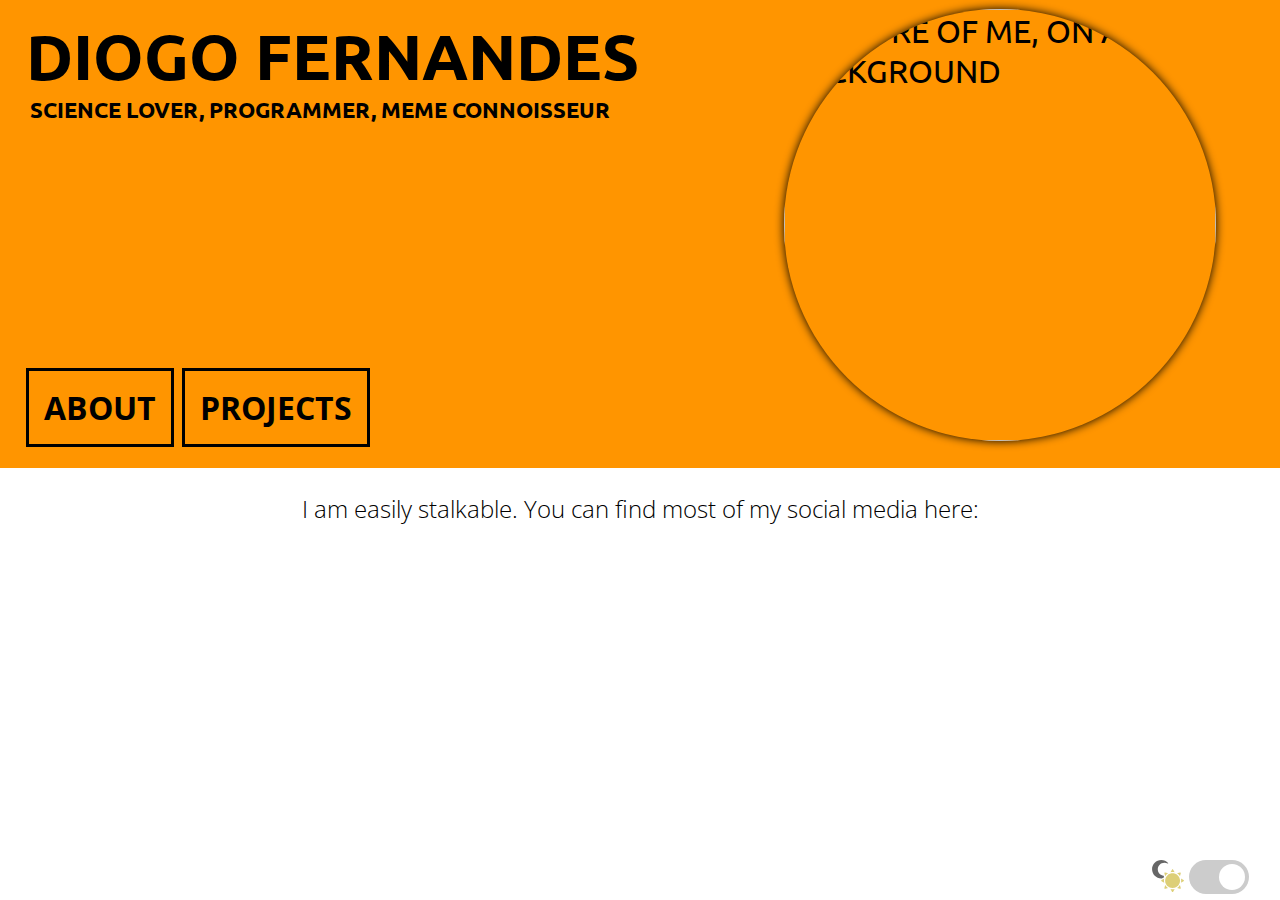
==== index.html @ 6f188e2b "Update jQuery version" ====
<html>

<head>
  <title>Diogo's Website</title>
  <meta charset="utf-8">
  <meta name="viewport" content="width=device-width, user-scalable=no, initial-scale=1.0, maximum-scale=1.0, minimum-scale=1.0">
  <meta name="description" content="Diogo Fernandes">
  <meta name="author" content="Diogo Fernandes">
  <meta name="keywords" content="Diogo S.C. Fernandes, Diogo Fernandes, Diogo Sousa Cabral Fernandes, diogoscf, diogo.scf, diogo_scf, Diogo, Fernandes">

  <!--Social Media stuff -->
  <meta property="og:title" content="Diogo Fernandes">
  <meta property="og:type" content="website">
  <meta property="og:site_name" content="diogos.cf">
  <meta property="og:url" content="https://diogos.cf/">
  <meta property="og:description" content="I'm Diogo, a 16 year old science lover, programmer, and meme connoisseur">
  <meta property="og:locale" content="en_GB">
  <meta property="og:image" content="https://diogos.cf/assets/me-blue-bg.png">
  <meta property="og:image:width" content="500">
  <meta property="og:image:height" content="611">
  <meta property="og:image:alt" content="https://diogos.cf/assets/me-blue-bg.png">
  <meta property="twitter:card" content="summary_large_image">
  <meta property="twitter:url" content="https://diogos.cf">
  <meta property="twitter:title" content="Diogo Fernandes">
  <meta property="twitter:description" content="I'm Diogo, a 16 year old science lover, programmer, and meme connoisseur">
  <meta property="twitter:image" content="https://diogos.cf/assets/me-blue-bg.png">
  <meta name="twitter:creator" content="@diogo_scf">

  <link rel="stylesheet" href="https://use.fontawesome.com/releases/v5.8.2/css/solid.css">
  <link rel="stylesheet" href="https://use.fontawesome.com/releases/v5.8.2/css/regular.css">
  <link rel="stylesheet" href="https://use.fontawesome.com/releases/v5.8.2/css/brands.css">
  <link rel="stylesheet" href="https://use.fontawesome.com/releases/v5.8.2/css/fontawesome.css">
  <link rel="stylesheet" href="./css/main.css">
  <script src="https://ajax.googleapis.com/ajax/libs/jquery/3.4.1/jquery.min.js"></script>
  <script src="./js/theme.js" type="text/javascript"></script>
</head>

<body>
  <div class="top">
    <div class="mypic">
      <img src="./assets/me-coding.png" alt="Picture of me, on a code background">
    </div>
    <h1>Diogo Fernandes</h1>
    <h2 class="space-under">Science lover, programmer, meme connoisseur</h2>
    <div class="nav">
      <a href="./about">
        <div class="btn">About</div>
      </a>
      <a href="javascript:alert('Currently unavailable')">
        <div class="btn">Projects</div>
      </a>
    </div>
  </div>
  <div class="bottom">
    <p class="stalk-text">I am easily stalkable. You can find most of my social media here:</p>
    <ul class="stalk-list">
      <li><a href="mailto:diogo@diogos.cf" title="diogo@diogos.cf"><i class="fas fa-envelope"></i></a></li>
      <li><a href="https://github.com/diogoscf" title="diogoscf"><i class="fab fa-github"></i></a></li>
      <li><a href="https://instagram.com/diogo.scf" title="@diogoscf"><i class="fab fa-instagram"></i></a></li>
      <li><a href="https://t.me/diogoscf" title="@diogoscf"><i class="fab fa-telegram"></i></a></li>
      <li><a href="https://snapchat.com/add/diogo_scf" title="diogo_scf"><i class="fab fa-snapchat"></i></a></li>
      <li><a href="https://facebook.com/diogoscf" title="@diogoscf"><i class="fab fa-facebook"></i></a></li>
      <li><a href="https://twitter.com/diogo_scf" title="@diogo_scf"><i class="fab fa-twitter"></i></a></li>
      <li><a href="javascript:alert('Sike! You thought')"><i class="fab fa-reddit"></i></a></li>
    </ul>
  </div>

  <label class="switch">
    <img src="./assets/sunmoon.svg">
    <input type="checkbox" id="theme-switch">
    <span class="slider"></span>
  </label>

</body>

</html>
---- css/main.css ----
@charset "UTF-8";
@import url('https://fonts.googleapis.com/css?family=Open+Sans|Ubuntu&display=swap');

* {
  scroll-behavior: smooth;
}

:root {
  --theme: #ff7300; /*#ff9500 or #ff7300*/
  --main-height: 50vh;
  --text-colour: white; /*black or white*/
  --bg-colour: black; /*white or black*/
}

html, body {
  font-family: "Open Sans", "Roboto", "Arial", sans-serif;
  margin: 0;
  position: relative;
  overflow-x: hidden;
  transition: .3s;
  color: var(--text-colour);
  background-color: var(--bg-colour)
}

.top {
  font-family: "Ubuntu", "Roboto", "Arial", sans-serif;
  background-color: var(--theme);
  color: black;
  padding: 1vh 2vw;
  width: 96vw;
  min-height: var(--main-height);
  font-size: 2em;
  text-transform: uppercase;
  position: relative;
  display: flex;
  align-items: flex-start;
  flex-direction: column;
}

.about-top {
  min-height: calc(var(--main-height) / 2);
}

.top h1 {
  margin: 0.1em 0 0 0;
  font-size: 2em;
  font-weight: 700;
  text-transform: uppercase;
}

.top h2 {
  margin: 0 0 0 0.2em;
  font-size: 0.7em;
}

.space-under {
  margin-bottom: 1em !important;
}

.nav {
  font-family: "Open Sans", "Roboto", "Arial", sans-serif;
  margin-top: auto;
  margin-bottom: 30px;
}

.btn {
  display: inline;
  text-align: center;
  border: 3px solid black;
  padding: 15px;
  color: black;
  background-color: var(--theme);
  transition: .3s;
}

.nav a {
  text-decoration: none;
  font-weight: bold;
}

.nav a:hover>.btn {
  background-color: black;
  color: var(--theme)
}

.mypic {
  position: absolute;
  right: 5vw;
}

/*Note: once min() and max() can be used, the commented versions can be
used instead of the query at the bottom*/
.mypic img {
  height: calc(var(--main-height) - 2vh);
  /*height: min(calc(var(--main-height) - 2vh), 30vw);*/
  width: calc(var(--main-height) - 2vh);
  /*width: min(calc(var(--main-height) - 2vh), 30vw);*/
  border-radius: 24vh;
  box-shadow: 0 0 10px;
  object-fit: cover;
}

.bottom {
  width: 100vw;
  text-align: center;
  font-size: 1.5em;
  margin-bottom: 50px;
}

.stalk-text {
  font-weight: 100;
}

.stalk-list {
  list-style-type: none;
  text-align: center;
}

.stalk-list li {
  display: inline;
  font-size: 2em;
  margin-right: 20px;
}

.stalk-list i {
  color: var(--text-colour);
  transition: .3s;
}

.stalk-list i:hover {
  color: var(--theme);
}

.description {
  font-weight: 100;
  width: 60vw;
  text-align: justify;
  margin: auto;
}

.skills {
   display: flex;
   flex-wrap: wrap;
   margin: auto;
   width: 60vw;
}

.skills div {
   text-align: center;
   padding: 0;
   margin: auto;
   margin-bottom: 20px;
   width: 30%;
   display: flex;
   align-items: center;
   justify-content: center;
}

.skills i {
   margin-right: 5px;
}

.achievements {
  width: 60vw;
  margin: auto;
}

.achievements p {
  font-size: 1.1em;
  margin-bottom: 0;
}

.event {
  margin-top: 0;
  padding: 0;
}

.event p {
  margin: 0;
}

.used-skills {
  font-size: 0.8em;
  font-weight: 500;
  margin: 0;
}

.used-skills i {
  margin-right: 3px;
}

.used-skills :not(:last-child)::after {
  content: " • ";
}

.event:not(:last-child)::after {
  content: "";
  background-color: #303030;
  width: 2px;
  height: 70px;
  margin: auto;
  display: block;
}

.switch {
    position: fixed;
    bottom: 0px;
    right: 0px;
    margin: .5em;
    width: 120px;
}

.switch img {
    height: 2em;
    -webkit-user-select: none; /* Safari, old Chrome and old Opera */
    -ms-user-select: none; /* IE 10+ and Edge */
    -moz-user-select: none; /* Old Firefox */
    user-select: none;
}

#theme-switch {
    display: none;
}

.slider {
    position: absolute;
    cursor: pointer;
    top: 0;
    left: 37px;
    right: 0;
    width: 60px;
    height: 34px;
    background-color: #444;
    transition: .4s;
    border-radius: 34px;
}

.slider:before {
    position: absolute;
    content: "";
    height: 26px;
    width: 26px;
    left: 4px;
    bottom: 4px;
    background-color: white;
    transition: .4s;
    border-radius: 50%;
}

#theme-switch:checked + .slider {
    background-color: #ccc;
}

#theme-switch:checked + .slider:before {
    transform: translateX(26px);
}

.four-o-four {
  font-size: 5em !important;
}

/*Note: once min() and max() can be used, the commented lines in the original block
can be used instead of this query */
@media screen and (max-width: 1130px) {
  .mypic {
    top: calc(var(--main-height) - 30vw);
  }
  .mypic img {
    height: 30vw;
    width: 30vw;
    border-radius: 15vw;
  }
  .info img {
    display: none;
  }
  .description {
    width: 70vw;
  }
  .skills {
    width: 70vw;
  }
  .achievements {
    width: 70vw;
  }
}

@media screen and (max-width: 600px) {
  html, body {
    font-size: 0.9em;
  }
  .mypic img {
    display:none;
  }
  .description {
    width: 80vw;
  }
  .skills {
    width: 90vw;
  }
  .achievements {
    width: 90vw;
  }
}

/*The following can be used to detect JS enabling once the scripting query is supported
@media (scripting: none) or (scripting: initial-only) {
  do something
}
*/
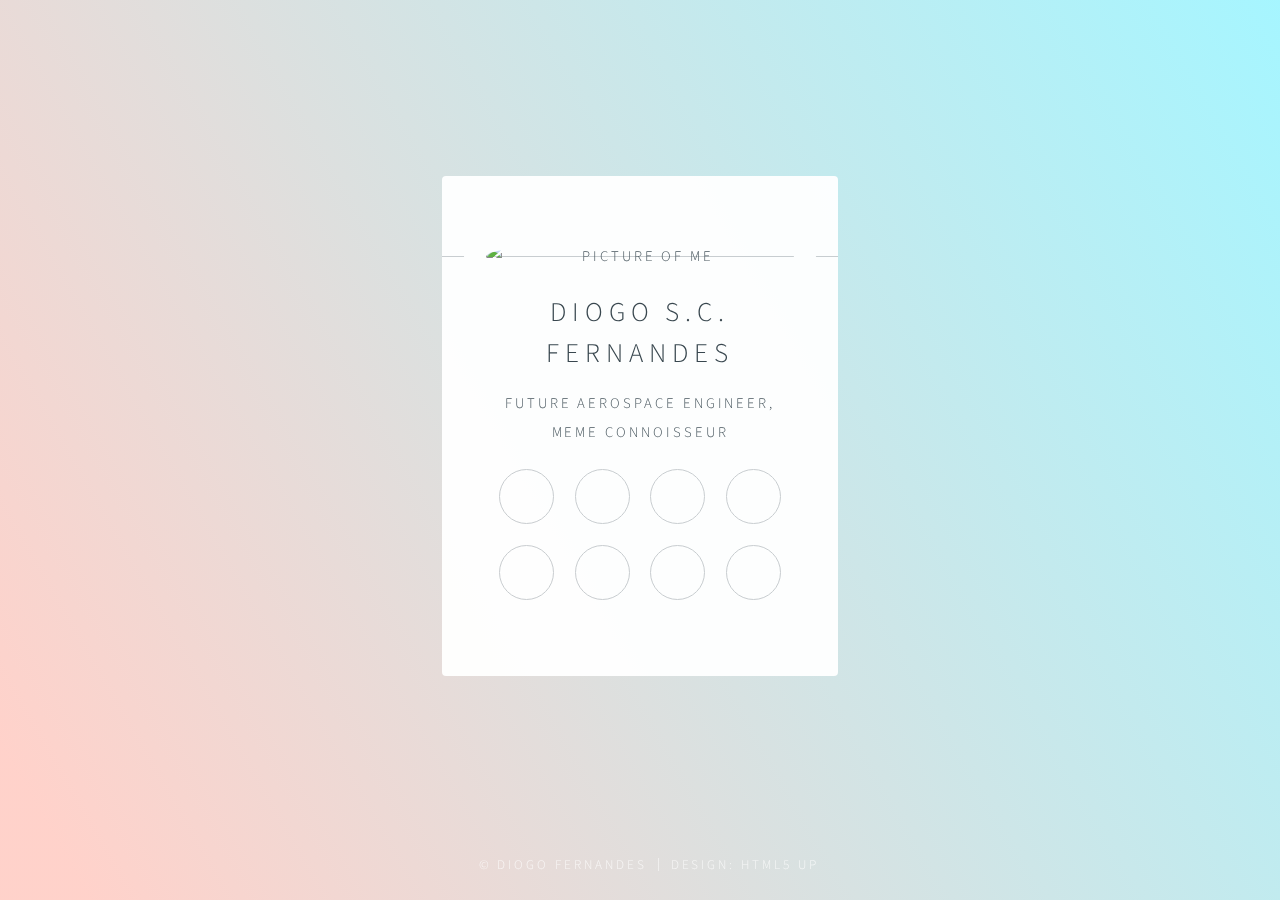
==== commit 8e3f7591: "change description" ====
--- a/index.html
+++ b/index.html
@@ -1,75 +1,94 @@
-<html>
+<!DOCTYPE html>
+<html lang="en">
 
 <head>
-  <title>Diogo's Website</title>
-  <meta charset="utf-8">
-  <meta name="viewport" content="width=device-width, user-scalable=no, initial-scale=1.0, maximum-scale=1.0, minimum-scale=1.0">
-  <meta name="description" content="Diogo Fernandes">
-  <meta name="author" content="Diogo Fernandes">
-  <meta name="keywords" content="Diogo S.C. Fernandes, Diogo Fernandes, Diogo Sousa Cabral Fernandes, diogoscf, diogo.scf, diogo_scf, Diogo, Fernandes">
-
-  <!--Social Media stuff -->
-  <meta property="og:title" content="Diogo Fernandes">
-  <meta property="og:type" content="website">
-  <meta property="og:site_name" content="diogos.cf">
-  <meta property="og:url" content="https://diogos.cf/">
-  <meta property="og:description" content="I'm Diogo, a 16 year old science lover, programmer, and meme connoisseur">
-  <meta property="og:locale" content="en_GB">
-  <meta property="og:image" content="https://diogos.cf/assets/me-blue-bg.png">
-  <meta property="og:image:width" content="500">
-  <meta property="og:image:height" content="611">
-  <meta property="og:image:alt" content="https://diogos.cf/assets/me-blue-bg.png">
-  <meta property="twitter:card" content="summary_large_image">
-  <meta property="twitter:url" content="https://diogos.cf">
-  <meta property="twitter:title" content="Diogo Fernandes">
-  <meta property="twitter:description" content="I'm Diogo, a 16 year old science lover, programmer, and meme connoisseur">
-  <meta property="twitter:image" content="https://diogos.cf/assets/me-blue-bg.png">
-  <meta name="twitter:creator" content="@diogo_scf">
-
-  <link rel="stylesheet" href="https://use.fontawesome.com/releases/v5.8.2/css/solid.css">
-  <link rel="stylesheet" href="https://use.fontawesome.com/releases/v5.8.2/css/regular.css">
-  <link rel="stylesheet" href="https://use.fontawesome.com/releases/v5.8.2/css/brands.css">
-  <link rel="stylesheet" href="https://use.fontawesome.com/releases/v5.8.2/css/fontawesome.css">
-  <link rel="stylesheet" href="./css/main.css">
-  <script src="https://ajax.googleapis.com/ajax/libs/jquery/3.4.1/jquery.min.js"></script>
-  <script src="./js/theme.js" type="text/javascript"></script>
+	<title>Diogo Fernandes</title>
+	<meta charset="utf-8">
+	<meta name="viewport" content="width=device-width, initial-scale=1.0, maximum-scale=6.0, minimum-scale=1.0">
+	<meta property="og:title" content="Diogo’s Website">
+	<meta property="og:locale" content="en_GB" />
+	<meta name="description" content="Science lover, programmer, meme connoisseur" />
+	<meta property="og:description" content="Science lover, programmer, meme connoisseur" />
+	<link rel="canonical" href="https://diogos.cf/">
+	<meta property="og:url" content="https://diogos.cf/" />
+	<meta property="og:site_name" content="Diogo Fernandes" />
+	<meta name="twitter:card" content="summary">
+	<meta property="twitter:title" content="Diogo’s Website">
+	<meta name="twitter:site" content="@diogo_scf" />
+	<script type="application/ld+json">
+		{
+			"@type": "WebSite",
+			"publisher": {
+				"@type": "Organization",
+				"logo": {
+					"@type": "ImageObject",
+					"url": "https://diogos.cf/images/avatar.png"
+				}
+			},
+			"url": "https://diogos.cf/",
+			"headline": "Diogo’s Website",
+			"sameAs": ["https://www.instagram.com/diogo.scf", "https://www.facebook.com/diogoscf", "https://www.snapchat.com/add/diogo_scf", "https://twitter.com/diogo_scf/"],
+			"name": "Diogo Fernandes",
+			"description": "Future aerospace engineer, meme connoisseur",
+			"@context": "https://schema.org"
+		}
+	</script>
+	<link rel="stylesheet" href="assets/css/main.css">
+	<noscript><link rel="stylesheet" href="assets/css/noscript.css" /></noscript>
 </head>
 
-<body>
-  <div class="top">
-    <div class="mypic">
-      <img src="./assets/me-coding.png" alt="Picture of me, on a code background">
-    </div>
-    <h1>Diogo Fernandes</h1>
-    <h2 class="space-under">Science lover, programmer, meme connoisseur</h2>
-    <div class="nav">
-      <a href="./about">
-        <div class="btn">About</div>
-      </a>
-      <a href="javascript:alert('Currently unavailable')">
-        <div class="btn">Projects</div>
-      </a>
-    </div>
-  </div>
-  <div class="bottom">
-    <p class="stalk-text">I am easily stalkable. You can find most of my social media here:</p>
-    <ul class="stalk-list">
-      <li><a href="mailto:diogo@diogos.cf" title="diogo@diogos.cf"><i class="fas fa-envelope"></i></a></li>
-      <li><a href="https://github.com/diogoscf" title="diogoscf"><i class="fab fa-github"></i></a></li>
-      <li><a href="https://instagram.com/diogo.scf" title="@diogoscf"><i class="fab fa-instagram"></i></a></li>
-      <li><a href="https://t.me/diogoscf" title="@diogoscf"><i class="fab fa-telegram"></i></a></li>
-      <li><a href="https://snapchat.com/add/diogo_scf" title="diogo_scf"><i class="fab fa-snapchat"></i></a></li>
-      <li><a href="https://facebook.com/diogoscf" title="@diogoscf"><i class="fab fa-facebook"></i></a></li>
-      <li><a href="https://twitter.com/diogo_scf" title="@diogo_scf"><i class="fab fa-twitter"></i></a></li>
-      <li><a href="javascript:alert('Sike! You thought')"><i class="fab fa-reddit"></i></a></li>
-    </ul>
-  </div>
+<body class="is-preload">
 
-  <label class="switch">
-    <img src="./assets/sunmoon.svg">
-    <input type="checkbox" id="theme-switch">
-    <span class="slider"></span>
-  </label>
+	<!-- Wrapper -->
+	<div id="wrapper">
+
+		<!-- Main -->
+		<section id="main">
+			<header>
+				<span class="avatar"><img src="images/avatar.png" alt="Picture of me" /></span>
+				<h1>Diogo S.C. Fernandes</h1>
+				<p>Future aerospace engineer, meme connoisseur</p>
+			</header>
+
+			<footer>
+				<ul class="icons">
+					<li><a href="mailto:diogo@diogos.cf" class="icon solid fa-envelope">Mail</a></li>
+					<li><a href="https://github.com/diogoscf/" class="icon brands fa-github">GitHub</a></li>
+					<li><a href="https://instagram.com/diogo.scf/" class="icon brands fa-instagram">Instagram</a></li>
+					<li><a href="https://twitter.com/diogo_scf/" class="icon brands fa-twitter">Twitter</a></li>
+					<li><a href="https://t.me/diogoscf" class="icon brands fa-telegram-plane">Telegram</a></li>
+					<li><a href="https://snapchat.com/add/diogo_scf" class="icon brands fa-snapchat-ghost">Snapchat</a></li>
+					<li><a href="https://facebook.com/diogoscf/" class="icon brands fa-facebook-f">Facebook</a></li>
+					<li><a href="#" class="icon brands fa-reddit-alien" onclick="window.open('https://www.youtube.com/watch?v=dQw4w9WgXcQ','_self')">Reddit</a></li>
+				</ul>
+			</footer>
+		</section>
+
+		<!-- Footer -->
+		<footer id="footer">
+			<ul class="copyright">
+				<li>&copy; Diogo Fernandes</li>
+				<li>Design: <a href="http://html5up.net">HTML5 UP</a></li>
+			</ul>
+		</footer>
+
+	</div>
+
+	<!-- Scripts -->
+	<script>
+		if ('addEventListener' in window) {
+			window.addEventListener('load', function() {
+				document.body.className = document.body.className.replace(/\bis-preload\b/, '');
+			});
+			document.body.className += (navigator.userAgent.match(/(MSIE|rv:11\.0)/) ? ' is-ie' : '');
+		}
+		function getQueryStringValue(key) {
+    	return decodeURIComponent(window.location.search.replace(new RegExp("^(?:.*[&\\?]" + encodeURIComponent(key).replace(/[\.\+\*]/g, "\\$&") + "(?:\\=([^&]*))?)?.*$", "i"), "$1"));
+  	}
+		if (getQueryStringValue("error")) {
+			alert("The page you tried to reach didn't exist");
+		}
+	</script>
 
 </body>
 
--- a/assets/css/main.css
+++ b/assets/css/main.css
@@ -0,0 +1,598 @@
+@import url(fontawesome-all.min.css);
+@import url("https://fonts.googleapis.com/css2?family=Source+Sans+Pro:wght@300&display=swap");
+
+/*
+	Identity by HTML5 UP
+	html5up.net | @ajlkn
+	Free for personal and commercial use under the CCA 3.0 license (html5up.net/license)
+*/
+
+/* Icon (alt) */
+
+	html, body, div, span, applet, object,
+	iframe, h1, h2, h3, h4, h5, h6, p, blockquote,
+	pre, a, abbr, acronym, address, big, cite,
+	code, del, dfn, em, img, ins, kbd, q, s, samp,
+	small, strike, strong, sub, sup, tt, var, b,
+	u, i, center, dl, dt, dd, ol, ul, li, fieldset,
+	form, label, legend, table, caption, tbody,
+	tfoot, thead, tr, th, td, article, aside,
+	canvas, details, embed, figure, figcaption,
+	footer, header, hgroup, menu, nav, output, ruby,
+	section, summary, time, mark, audio, video {
+		margin: 0;
+		padding: 0;
+		border: 0;
+		font-size: 100%;
+		font: inherit;
+		vertical-align: baseline;
+	}
+
+	article, aside, details, figcaption, figure,
+	footer, header, hgroup, menu, nav, section {
+		display: block;
+	}
+
+	body {
+		line-height: 1;
+	}
+
+	ol, ul {
+		list-style: none;
+	}
+
+	blockquote, q {
+		quotes: none;
+	}
+
+		blockquote:before, blockquote:after, q:before, q:after {
+			content: '';
+			content: none;
+		}
+
+	table {
+		border-collapse: collapse;
+		border-spacing: 0;
+	}
+
+	body {
+		-webkit-text-size-adjust: none;
+	}
+
+	mark {
+		background-color: transparent;
+		color: inherit;
+	}
+
+	input::-moz-focus-inner {
+		border: 0;
+		padding: 0;
+	}
+
+	input, select, textarea {
+		-moz-appearance: none;
+		-webkit-appearance: none;
+		-ms-appearance: none;
+		appearance: none;
+	}
+
+/* Basic */
+
+	@media screen and (max-width: 480px) {
+
+		html, body {
+			min-width: 320px;
+		}
+
+	}
+
+	html {
+		box-sizing: border-box;
+	}
+
+	*, *:before, *:after {
+		box-sizing: inherit;
+	}
+
+	body.is-preload *, body.is-preload *:before, body.is-preload *:after {
+		-moz-animation: none !important;
+		-webkit-animation: none !important;
+		-ms-animation: none !important;
+		animation: none !important;
+		-moz-transition: none !important;
+		-webkit-transition: none !important;
+		-ms-transition: none !important;
+		transition: none !important;
+	}
+
+	html {
+		height: 100%;
+	}
+
+	body {
+		height: 100%;
+		background-color: #ffffff;
+		background-image: url("images/overlay.png"), -moz-linear-gradient(60deg, rgba(255, 165, 150, 0.5) 5%, rgba(0, 228, 255, 0.35)), url("../../images/bg.jpg");
+		background-image: url("images/overlay.png"), -webkit-linear-gradient(60deg, rgba(255, 165, 150, 0.5) 5%, rgba(0, 228, 255, 0.35)), url("../../images/bg.jpg");
+		background-image: url("images/overlay.png"), -ms-linear-gradient(60deg, rgba(255, 165, 150, 0.5) 5%, rgba(0, 228, 255, 0.35)), url("../../images/bg.jpg");
+		background-image: url("images/overlay.png"), linear-gradient(60deg, rgba(255, 165, 150, 0.5) 5%, rgba(0, 228, 255, 0.35)), url("../../images/bg.jpg");
+		background-repeat: repeat,			no-repeat,			no-repeat;
+		background-size: 100px 100px, cover,				cover;
+		background-position: top left,		center center,		bottom center;
+		background-attachment: fixed,			fixed,				fixed;
+	}
+
+		body:after {
+			content: '';
+			display: block;
+			position: fixed;
+			top: 0;
+			left: 0;
+			width: 100%;
+			height: inherit;
+			opacity: 0;
+			z-index: 1;
+			background-color: #ffffff;
+			background-image: url("images/overlay.png"), -moz-linear-gradient(60deg, rgba(255, 165, 150, 0.5) 5%, rgba(0, 228, 255, 0.35));
+			background-image: url("images/overlay.png"), -webkit-linear-gradient(60deg, rgba(255, 165, 150, 0.5) 5%, rgba(0, 228, 255, 0.35));
+			background-image: url("images/overlay.png"), -ms-linear-gradient(60deg, rgba(255, 165, 150, 0.5) 5%, rgba(0, 228, 255, 0.35));
+			background-image: url("images/overlay.png"), linear-gradient(60deg, rgba(255, 165, 150, 0.5) 5%, rgba(0, 228, 255, 0.35));
+			background-repeat: repeat,			no-repeat;
+			background-size: 100px 100px, cover;
+			background-position: top left,		center center;
+			-moz-transition: opacity 1.75s ease-out;
+			-webkit-transition: opacity 1.75s ease-out;
+			-ms-transition: opacity 1.75s ease-out;
+			transition: opacity 1.75s ease-out;
+		}
+
+		body.is-preload:after {
+			opacity: 1;
+		}
+
+/* Type */
+
+	body, input, select, textarea {
+		color: #414f57;
+		font-family: "Source Sans Pro", Helvetica, sans-serif;
+		font-size: 14pt;
+		font-weight: 300;
+		line-height: 2;
+		letter-spacing: 0.2em;
+		text-transform: uppercase;
+	}
+
+		@media screen and (max-width: 1680px) {
+
+			body, input, select, textarea {
+				font-size: 11pt;
+			}
+
+		}
+
+		@media screen and (max-width: 480px) {
+
+			body, input, select, textarea {
+				font-size: 10pt;
+				line-height: 1.75;
+			}
+
+		}
+
+	a {
+		-moz-transition: color 0.2s ease, border-color 0.2s ease;
+		-webkit-transition: color 0.2s ease, border-color 0.2s ease;
+		-ms-transition: color 0.2s ease, border-color 0.2s ease;
+		transition: color 0.2s ease, border-color 0.2s ease;
+		color: inherit;
+		text-decoration: none;
+	}
+
+		a:before {
+			-moz-transition: color 0.2s ease, text-shadow 0.2s ease;
+			-webkit-transition: color 0.2s ease, text-shadow 0.2s ease;
+			-ms-transition: color 0.2s ease, text-shadow 0.2s ease;
+			transition: color 0.2s ease, text-shadow 0.2s ease;
+		}
+
+		a:hover {
+			color: #c72c2c;
+		}
+
+	strong, b {
+		color: #313f47;
+	}
+
+	em, i {
+		font-style: italic;
+	}
+
+	p {
+		margin: 0 0 1.5em 0;
+	}
+
+	h1, h2, h3, h4, h5, h6 {
+		color: #313f47;
+		line-height: 1.5;
+		margin: 0 0 0.75em 0;
+	}
+
+		h1 a, h2 a, h3 a, h4 a, h5 a, h6 a {
+			color: inherit;
+			text-decoration: none;
+		}
+
+	h1 {
+		font-size: 1.85em;
+		letter-spacing: 0.22em;
+		margin: 0 0 0.525em 0;
+	}
+
+	h2 {
+		font-size: 1.25em;
+	}
+
+	h3 {
+		font-size: 1em;
+	}
+
+	h4 {
+		font-size: 1em;
+	}
+
+	h5 {
+		font-size: 1em;
+	}
+
+	h6 {
+		font-size: 1em;
+	}
+
+	@media screen and (max-width: 480px) {
+
+		h1 {
+			font-size: 1.65em;
+		}
+
+	}
+
+	sub {
+		font-size: 0.8em;
+		position: relative;
+		top: 0.5em;
+	}
+
+	sup {
+		font-size: 0.8em;
+		position: relative;
+		top: -0.5em;
+	}
+
+	hr {
+		border: 0;
+		border-bottom: solid 1px #c8cccf;
+		margin: 3em 0;
+	}
+
+
+
+/* Icon */
+
+	.icon {
+		text-decoration: none;
+		position: relative;
+		border-bottom: none;
+	}
+
+		.icon:before {
+			-moz-osx-font-smoothing: grayscale;
+			-webkit-font-smoothing: antialiased;
+			display: inline-block;
+			font-style: normal;
+			font-variant: normal;
+			text-rendering: auto;
+			line-height: 1;
+			text-transform: none !important;
+			font-family: 'Font Awesome 5 Free';
+			font-weight: 400;
+		}
+
+		.icon > .label {
+			display: none;
+		}
+
+		.icon:before {
+			line-height: inherit;
+		}
+
+		.icon.solid:before {
+			font-weight: 900;
+		}
+
+		.icon.brands:before {
+			font-family: 'Font Awesome 5 Brands';
+		}
+
+/* List */
+
+	ol {
+		list-style: decimal;
+		margin: 0 0 1.5em 0;
+		padding-left: 1.25em;
+	}
+
+		ol li {
+			padding-left: 0.25em;
+		}
+
+	ul {
+		list-style: disc;
+		margin: 0 0 1.5em 0;
+		padding-left: 1em;
+	}
+
+		ul li {
+			padding-left: 0.5em;
+		}
+
+		ul.alt {
+			list-style: none;
+			padding-left: 0;
+		}
+
+			ul.alt li {
+				border-top: solid 1px #c8cccf;
+				padding: 0.5em 0;
+			}
+
+				ul.alt li:first-child {
+					border-top: 0;
+					padding-top: 0;
+				}
+
+	dl {
+		margin: 0 0 1.5em 0;
+	}
+
+		dl dt {
+			display: block;
+			margin: 0 0 0.75em 0;
+		}
+
+		dl dd {
+			margin-left: 1.5em;
+		}
+
+
+
+/* Icons */
+
+	ul.icons {
+		cursor: default;
+		list-style: none;
+		padding-left: 0;
+		margin-top: -0.675em;
+	}
+
+		ul.icons li {
+			display: inline-block;
+			padding: 0.675em 0.5em;
+		}
+
+			ul.icons li a {
+				text-decoration: none;
+				position: relative;
+				display: block;
+				width: 3.75em;
+				height: 3.75em;
+				border-radius: 100%;
+				border: solid 1px #c8cccf;
+				line-height: 3.75em;
+				overflow: hidden;
+				text-align: center;
+				text-indent: 3.75em;
+				white-space: nowrap;
+			}
+
+				ul.icons li a:before {
+					-moz-osx-font-smoothing: grayscale;
+					-webkit-font-smoothing: antialiased;
+					display: inline-block;
+					font-style: normal;
+					font-variant: normal;
+					text-rendering: auto;
+					line-height: 1;
+					text-transform: none !important;
+					font-family: 'Font Awesome 5 Free';
+					font-weight: 400;
+				}
+
+				ul.icons li a:before {
+					color: #ffffff;
+					text-shadow: 1.25px 0px 0px #c8cccf, -1.25px 0px 0px #c8cccf, 0px 1.25px 0px #c8cccf, 0px -1.25px 0px #c8cccf;
+				}
+
+				ul.icons li a:hover:before {
+					text-shadow: 1.25px 0px 0px #c72c2c, -1.25px 0px 0px #c72c2c, 0px 1.25px 0px #c72c2c, 0px -1.25px 0px #c72c2c;
+				}
+
+				ul.icons li a:before {
+					position: absolute;
+					top: 0;
+					left: 0;
+					width: inherit;
+					height: inherit;
+					font-size: 1.85rem;
+					line-height: inherit;
+					text-align: center;
+					text-indent: 0;
+				}
+
+				ul.icons li a:hover {
+					border-color: #c72c2c;
+				}
+
+		@media screen and (max-width: 480px) {
+
+			ul.icons li a:before {
+				font-size: 1.5rem;
+			}
+
+		}
+
+/* Main */
+
+	#main {
+		-moz-transform-origin: 50% 50%;
+		-webkit-transform-origin: 50% 50%;
+		-ms-transform-origin: 50% 50%;
+		transform-origin: 50% 50%;
+		-moz-transform: rotateX(0deg);
+		-webkit-transform: rotateX(0deg);
+		-ms-transform: rotateX(0deg);
+		transform: rotateX(0deg);
+		-moz-transition: opacity 1s ease, -moz-transform 1s ease;
+		-webkit-transition: opacity 1s ease, -webkit-transform 1s ease;
+		-ms-transition: opacity 1s ease, -ms-transform 1s ease;
+		transition: opacity 1s ease, transform 1s ease;
+		padding: 4.5em 3em 3em 3em ;
+		background: #ffffff;
+		border-radius: 4px;
+		cursor: default;
+		max-width: 100%;
+		opacity: 0.95;
+		position: relative;
+		text-align: center;
+		width: 27em;
+	}
+
+		#main .avatar {
+			position: relative;
+			display: block;
+			margin-bottom: 1.5em;
+		}
+
+			#main .avatar img {
+				display: block;
+				margin: 0 auto;
+				/*width: 20%;*/
+				border-radius: 100%;
+				box-shadow: 0 0 0 1.5em #ffffff;
+			}
+
+			#main .avatar:before {
+				content: '';
+				display: block;
+				position: absolute;
+				top: 50%;
+				left: -3em;
+				width: calc(100% + 6em);
+				height: 1px;
+				z-index: -1;
+				background: #c8cccf;
+			}
+
+		@media screen and (max-width: 480px) {
+
+			#main {
+				padding: 4em 2em 2.5em 2em ;
+				width: 100%;
+			}
+
+				#main .avatar:before {
+					left: -2em;
+					width: calc(100% + 4em);
+				}
+
+		}
+
+		body.is-preload #main {
+			-moz-transform: rotateX(15deg);
+			-webkit-transform: rotateX(15deg);
+			-ms-transform: rotateX(15deg);
+			transform: rotateX(15deg);
+			opacity: 0;
+		}
+
+/* Footer */
+
+	#footer {
+		-moz-align-self: -moz-flex-end;
+		-webkit-align-self: -webkit-flex-end;
+		-ms-align-self: -ms-flex-end;
+		align-self: flex-end;
+		width: 100%;
+		padding: 1.5em 0 0 0;
+		color: rgba(255, 255, 255, 0.75);
+		cursor: default;
+		text-align: center;
+	}
+
+		#footer .copyright {
+			margin: 0;
+			padding: 0;
+			font-size: 0.9em;
+			list-style: none;
+		}
+
+			#footer .copyright li {
+				display: inline-block;
+				margin: 0 0 0 0.45em;
+				padding: 0 0 0 0.85em;
+				border-left: solid 1px rgba(255, 255, 255, 0.5);
+				line-height: 1;
+			}
+
+				#footer .copyright li:first-child {
+					border-left: 0;
+				}
+
+/* Wrapper */
+
+	#wrapper {
+		display: -moz-flex;
+		display: -webkit-flex;
+		display: -ms-flex;
+		display: flex;
+		-moz-align-items: center;
+		-webkit-align-items: center;
+		-ms-align-items: center;
+		align-items: center;
+		-moz-justify-content: space-between;
+		-webkit-justify-content: space-between;
+		-ms-justify-content: space-between;
+		justify-content: space-between;
+		-moz-flex-direction: column;
+		-webkit-flex-direction: column;
+		-ms-flex-direction: column;
+		flex-direction: column;
+		-moz-perspective: 1000px;
+		-webkit-perspective: 1000px;
+		-ms-perspective: 1000px;
+		perspective: 1000px;
+		position: relative;
+		min-height: 100%;
+		padding: 1.5em;
+		z-index: 2;
+	}
+
+		#wrapper > * {
+			z-index: 1;
+		}
+
+		#wrapper:before {
+			content: '';
+			display: block;
+		}
+
+		@media screen and (max-width: 360px) {
+
+			#wrapper {
+				padding: 0.75em;
+			}
+
+		}
+
+		body.is-ie #wrapper {
+			height: 100%;
+		}
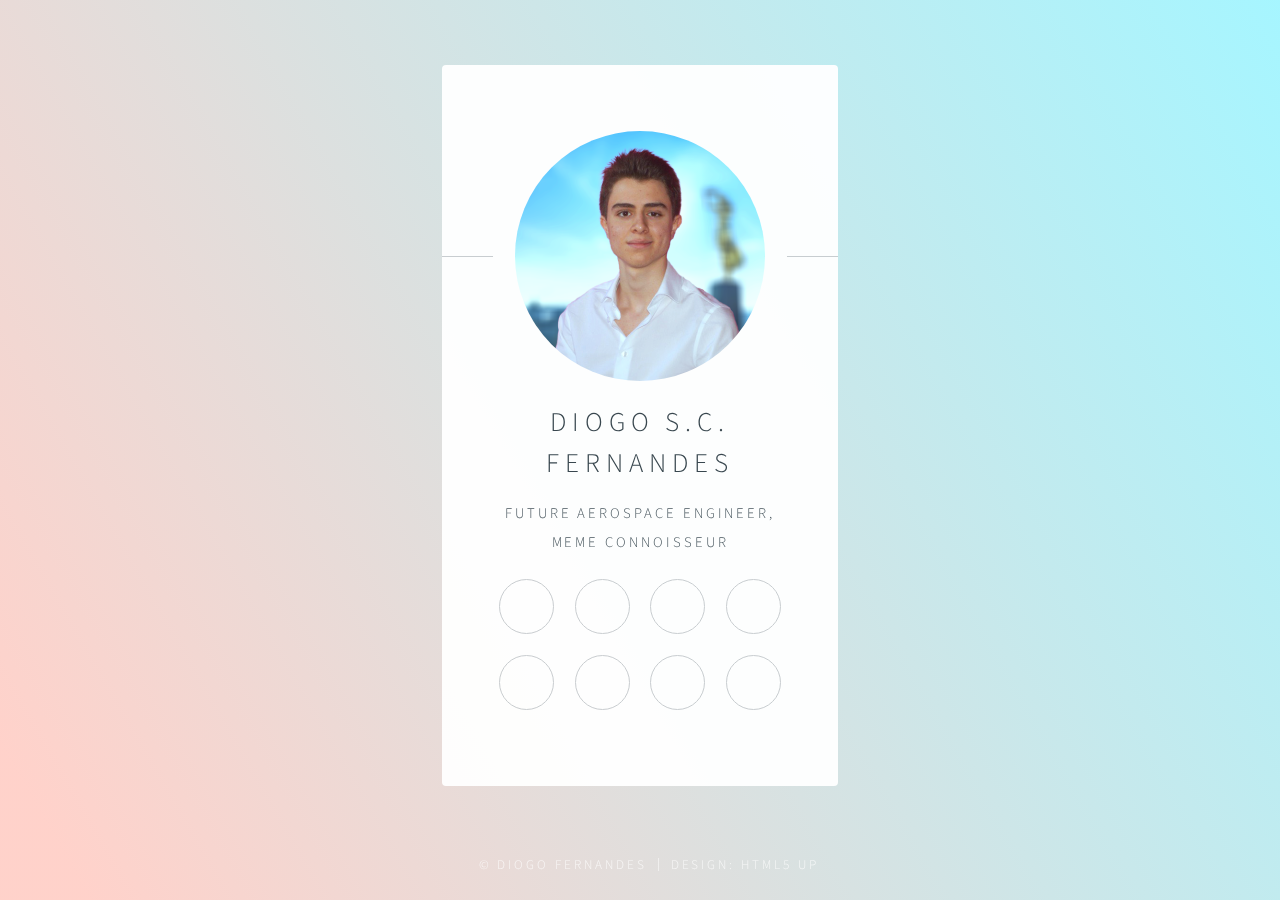
==== commit b0287df0: "Update image" ====
--- a/index.html
+++ b/index.html
@@ -7,8 +7,8 @@
 	<meta name="viewport" content="width=device-width, initial-scale=1.0, maximum-scale=6.0, minimum-scale=1.0">
 	<meta property="og:title" content="Diogo’s Website">
 	<meta property="og:locale" content="en_GB" />
-	<meta name="description" content="Science lover, programmer, meme connoisseur" />
-	<meta property="og:description" content="Science lover, programmer, meme connoisseur" />
+	<meta name="description" content="Aerospace engineering student, meme connoisseur" />
+	<meta property="og:description" content="Aerospace engineering student, meme connoisseur" />
 	<link rel="canonical" href="https://diogos.cf/">
 	<meta property="og:url" content="https://diogos.cf/" />
 	<meta property="og:site_name" content="Diogo Fernandes" />
@@ -29,7 +29,7 @@
 			"headline": "Diogo’s Website",
 			"sameAs": ["https://www.instagram.com/diogo.scf", "https://www.facebook.com/diogoscf", "https://www.snapchat.com/add/diogo_scf", "https://twitter.com/diogo_scf/"],
 			"name": "Diogo Fernandes",
-			"description": "Future aerospace engineer, meme connoisseur",
+			"description": "Aerospace engineering student, meme connoisseur",
 			"@context": "https://schema.org"
 		}
 	</script>
@@ -57,7 +57,7 @@
 					<li><a href="https://instagram.com/diogo.scf/" class="icon brands fa-instagram">Instagram</a></li>
 					<li><a href="https://twitter.com/diogo_scf/" class="icon brands fa-twitter">Twitter</a></li>
 					<li><a href="https://t.me/diogoscf" class="icon brands fa-telegram-plane">Telegram</a></li>
-					<li><a href="https://snapchat.com/add/diogo_scf" class="icon brands fa-snapchat-ghost">Snapchat</a></li>
+					<li><a href="https://snapchat.com/add/diogoscf" class="icon brands fa-snapchat-ghost">Snapchat</a></li>
 					<li><a href="https://facebook.com/diogoscf/" class="icon brands fa-facebook-f">Facebook</a></li>
 					<li><a href="#" class="icon brands fa-reddit-alien" onclick="window.open('https://www.youtube.com/watch?v=dQw4w9WgXcQ','_self')">Reddit</a></li>
 				</ul>
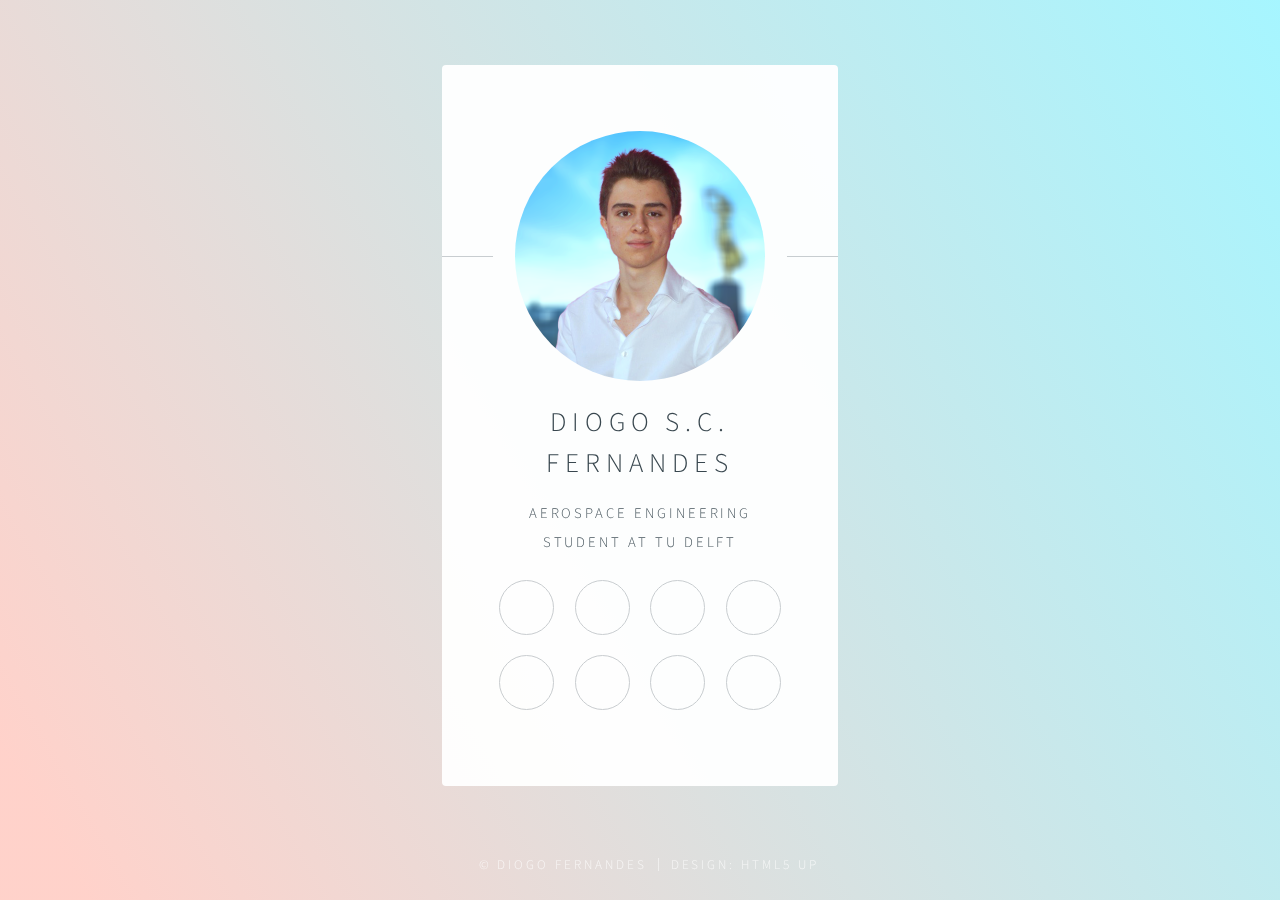
==== commit cd63b5ab: "More professional" ====
--- a/index.html
+++ b/index.html
@@ -7,10 +7,10 @@
 	<meta name="viewport" content="width=device-width, initial-scale=1.0, maximum-scale=6.0, minimum-scale=1.0">
 	<meta property="og:title" content="Diogo’s Website">
 	<meta property="og:locale" content="en_GB" />
-	<meta name="description" content="Aerospace engineering student, meme connoisseur" />
-	<meta property="og:description" content="Aerospace engineering student, meme connoisseur" />
-	<link rel="canonical" href="https://diogos.cf/">
-	<meta property="og:url" content="https://diogos.cf/" />
+	<meta name="description" content="Aerospace Engineering student at TU Delft" />
+	<meta property="og:description" content="Aerospace Engineering student at TU Delft" />
+	<link rel="canonical" href="https://diogoscf.eu/">
+	<meta property="og:url" content="https://diogoscf.eu/" />
 	<meta property="og:site_name" content="Diogo Fernandes" />
 	<meta name="twitter:card" content="summary">
 	<meta property="twitter:title" content="Diogo’s Website">
@@ -22,14 +22,14 @@
 				"@type": "Organization",
 				"logo": {
 					"@type": "ImageObject",
-					"url": "https://diogos.cf/images/avatar.png"
+					"url": "https://diogoscf.eu/images/avatar.png"
 				}
 			},
-			"url": "https://diogos.cf/",
+			"url": "https://diogoscf.eu/",
 			"headline": "Diogo’s Website",
-			"sameAs": ["https://www.instagram.com/diogo.scf", "https://www.facebook.com/diogoscf", "https://www.snapchat.com/add/diogo_scf", "https://twitter.com/diogo_scf/"],
+			"sameAs": ["https://www.instagram.com/diogo.scf", "https://www.facebook.com/diogoscf", "https://www.snapchat.com/add/diogoscf", "https://twitter.com/diogo_scf/"],
 			"name": "Diogo Fernandes",
-			"description": "Aerospace engineering student, meme connoisseur",
+			"description": "Aerospace Engineering student at TU Delft",
 			"@context": "https://schema.org"
 		}
 	</script>
@@ -47,19 +47,20 @@
 			<header>
 				<span class="avatar"><img src="images/avatar.png" alt="Picture of me" /></span>
 				<h1>Diogo S.C. Fernandes</h1>
-				<p>Future aerospace engineer, meme connoisseur</p>
+				<p>Aerospace Engineering student at TU Delft</p>
 			</header>
 
 			<footer>
 				<ul class="icons">
-					<li><a href="mailto:diogo@diogos.cf" class="icon solid fa-envelope">Mail</a></li>
+					<li><a href="mailto:diogo@diogoscf.eu" class="icon solid fa-envelope">Mail</a></li>
 					<li><a href="https://github.com/diogoscf/" class="icon brands fa-github">GitHub</a></li>
 					<li><a href="https://instagram.com/diogo.scf/" class="icon brands fa-instagram">Instagram</a></li>
 					<li><a href="https://twitter.com/diogo_scf/" class="icon brands fa-twitter">Twitter</a></li>
 					<li><a href="https://t.me/diogoscf" class="icon brands fa-telegram-plane">Telegram</a></li>
 					<li><a href="https://snapchat.com/add/diogoscf" class="icon brands fa-snapchat-ghost">Snapchat</a></li>
 					<li><a href="https://facebook.com/diogoscf/" class="icon brands fa-facebook-f">Facebook</a></li>
-					<li><a href="#" class="icon brands fa-reddit-alien" onclick="window.open('https://www.youtube.com/watch?v=dQw4w9WgXcQ','_self')">Reddit</a></li>
+					<li><a href="https://linkeding.com/diogo-sc-fernandes/" class="icon brands fa-linkedin-in">LinkedIn</a></li>
+					<!--li><a href="#" class="icon brands fa-reddit-alien" onclick="window.open('https://www.youtube.com/watch?v=dQw4w9WgXcQ','_self')">Reddit</a></li-->
 				</ul>
 			</footer>
 		</section>
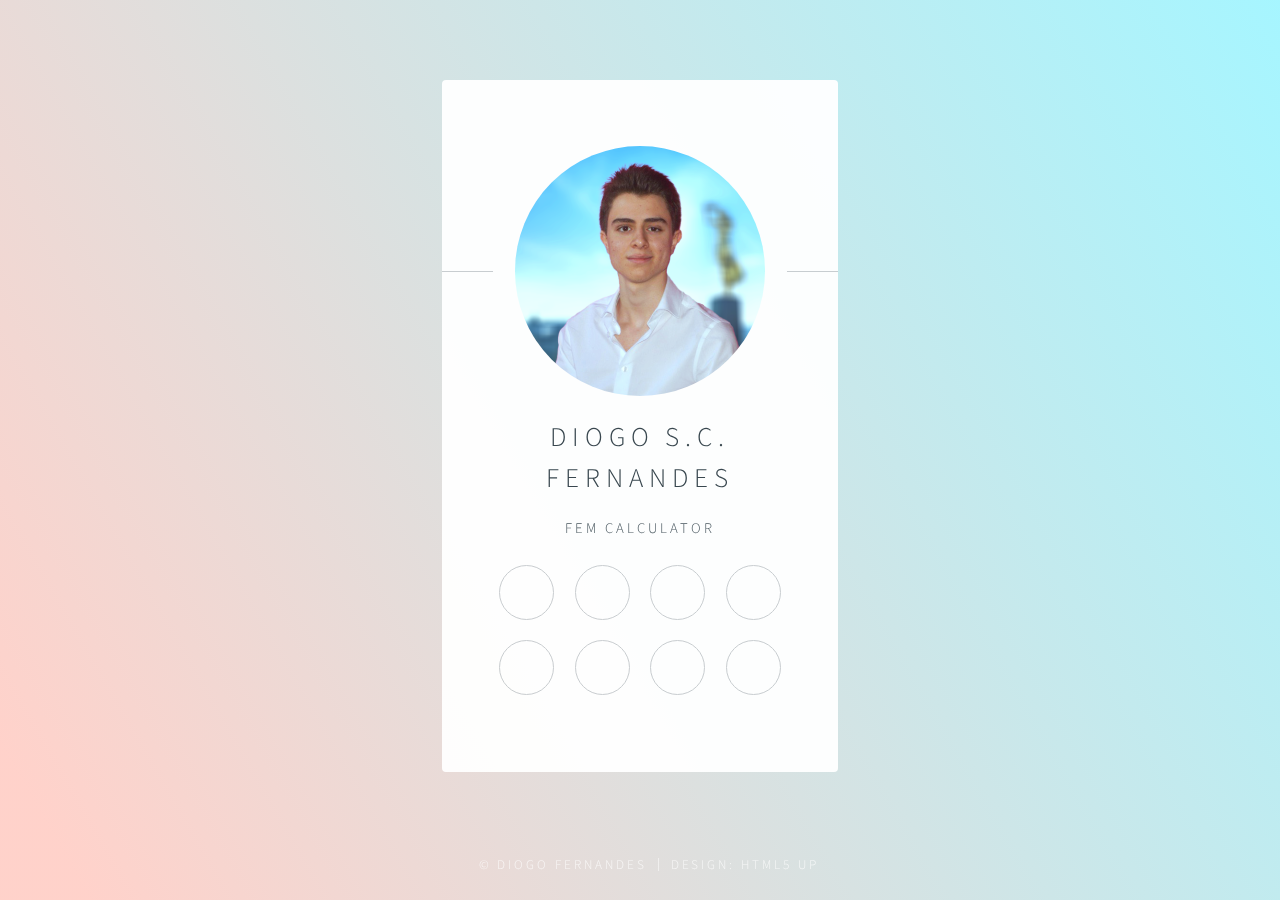
==== commit 12ca87c4: "Le Joke" ====
--- a/index.html
+++ b/index.html
@@ -47,7 +47,7 @@
 			<header>
 				<span class="avatar"><img src="images/avatar.png" alt="Picture of me" /></span>
 				<h1>Diogo S.C. Fernandes</h1>
-				<p>Aerospace Engineering student at TU Delft</p>
+				<p>FEM Calculator</p>
 			</header>
 
 			<footer>
@@ -59,7 +59,7 @@
 					<li><a href="https://t.me/diogoscf" class="icon brands fa-telegram-plane">Telegram</a></li>
 					<li><a href="https://snapchat.com/add/diogoscf" class="icon brands fa-snapchat-ghost">Snapchat</a></li>
 					<li><a href="https://facebook.com/diogoscf/" class="icon brands fa-facebook-f">Facebook</a></li>
-					<li><a href="https://linkeding.com/diogo-sc-fernandes/" class="icon brands fa-linkedin-in">LinkedIn</a></li>
+					<li><a href="https://linkedin.com/in/diogo-sc-fernandes/" class="icon brands fa-linkedin-in">LinkedIn</a></li>
 					<!--li><a href="#" class="icon brands fa-reddit-alien" onclick="window.open('https://www.youtube.com/watch?v=dQw4w9WgXcQ','_self')">Reddit</a></li-->
 				</ul>
 			</footer>
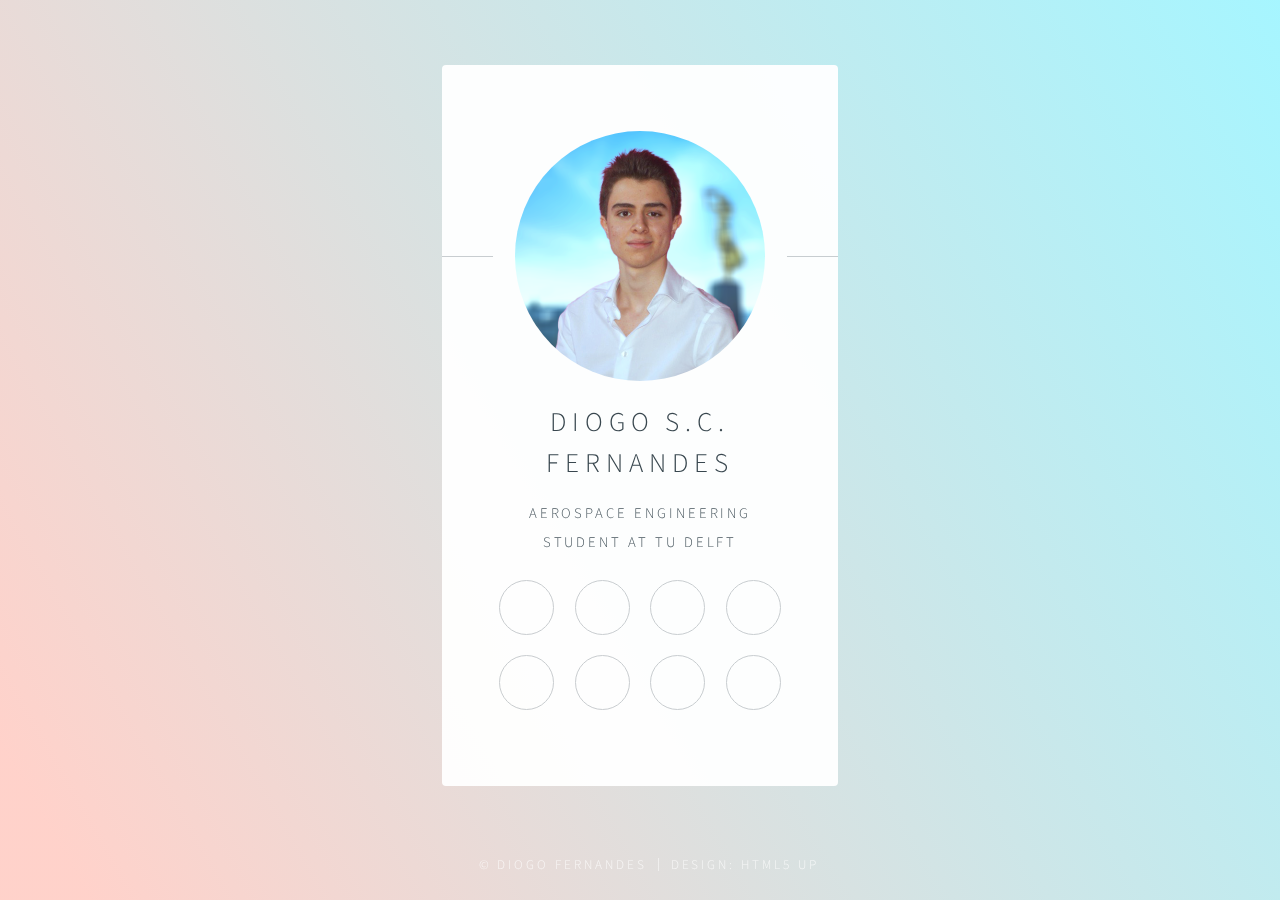
==== commit 162bc70c: "Update index.html" ====
--- a/index.html
+++ b/index.html
@@ -47,7 +47,7 @@
 			<header>
 				<span class="avatar"><img src="images/avatar.png" alt="Picture of me" /></span>
 				<h1>Diogo S.C. Fernandes</h1>
-				<p>FEM Calculator</p>
+				<p>Aerospace Engineering student at TU Delft</p>
 			</header>
 
 			<footer>
@@ -57,9 +57,9 @@
 					<li><a href="https://instagram.com/diogo.scf/" class="icon brands fa-instagram">Instagram</a></li>
 					<li><a href="https://twitter.com/diogo_scf/" class="icon brands fa-twitter">Twitter</a></li>
 					<li><a href="https://t.me/diogoscf" class="icon brands fa-telegram-plane">Telegram</a></li>
-					<li><a href="https://snapchat.com/add/diogoscf" class="icon brands fa-snapchat-ghost">Snapchat</a></li>
 					<li><a href="https://facebook.com/diogoscf/" class="icon brands fa-facebook-f">Facebook</a></li>
 					<li><a href="https://linkedin.com/in/diogo-sc-fernandes/" class="icon brands fa-linkedin-in">LinkedIn</a></li>
+					<li><a href ="#" class="icon brands fa-snapchat-ghost" onclick="window.open('https://www.youtube.com/watch?v=dQw4w9WgXcQ','_self')">Snapchat</a></li>
 					<!--li><a href="#" class="icon brands fa-reddit-alien" onclick="window.open('https://www.youtube.com/watch?v=dQw4w9WgXcQ','_self')">Reddit</a></li-->
 				</ul>
 			</footer>
